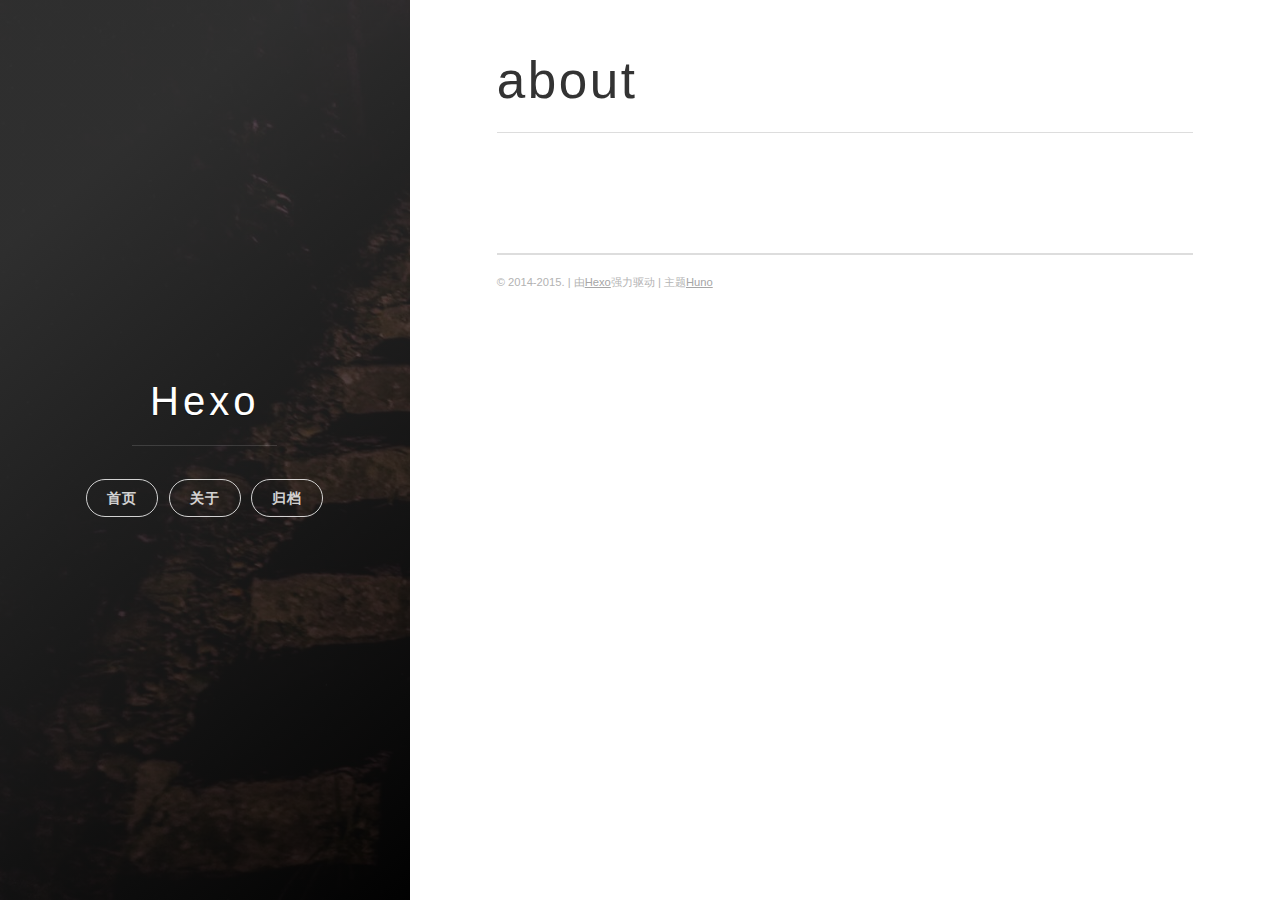
==== about/index.html @ b38a3a19 "Site updated: 2020-03-31 00:18:46" ====
<!DOCTYPE html>
<html>
<head>
    <meta charset="utf-8">
    <meta http-equiv="X-UA-Compatible" content="chrome=1">

    

    <title>
      about 
    </title>

    <meta name="viewport" content="width=device-width, initial-scale=1, maximum-scale=1, user-scalable=no">
    
      <meta name="author" content="John Doe">
    
    

    <meta property="og:type" content="website">
<meta property="og:title" content="about">
<meta property="og:url" content="http://yoursite.com/about/index.html">
<meta property="og:site_name" content="Hexo">
<meta property="og:locale" content="en_US">
<meta property="article:published_time" content="2020-03-30T16:18:00.000Z">
<meta property="article:modified_time" content="2020-03-30T16:18:00.676Z">
<meta property="article:author" content="John Doe">
<meta name="twitter:card" content="summary">
    
    
    
      <link rel="icon" type="image/x-icon" href="/favicon.png">
    
    
<link rel="stylesheet" href="/css/uno.css">

    
<link rel="stylesheet" href="/css/highlight.css">

    
<link rel="stylesheet" href="/css/archive.css">

    
<link rel="stylesheet" href="/css/china-social-icon.css">


<meta name="generator" content="Hexo 4.2.0"></head>
<body>

    <span class="mobile btn-mobile-menu">
        <i class="icon icon-list btn-mobile-menu__icon"></i>
        <i class="icon icon-x-circle btn-mobile-close__icon hidden"></i>
    </span>

    

<header class="panel-cover panel-cover--collapsed">


  <div class="panel-main">

  
    <div class="panel-main__inner panel-inverted">
    <div class="panel-main__content">

        

        <h1 class="panel-cover__title panel-title"><a href="/" title="link to homepage">Hexo</a></h1>
        <hr class="panel-cover__divider" />

        

        <div class="navigation-wrapper">

          <nav class="cover-navigation cover-navigation--primary">
            <ul class="navigation">

              
                
                <li class="navigation__item"><a href="/#blog" title="" class="blog-button">首页</a></li>
              
                
                <li class="navigation__item"><a href="/about" title="" class="">关于</a></li>
              
                
                <li class="navigation__item"><a href="/archive" title="" class="">归档</a></li>
              

            </ul>
          </nav>

          <!-- ----------------------------
To add a new social icon simply duplicate one of the list items from below
and change the class in the <i> tag to match the desired social network
and then add your link to the <a>. Here is a full list of social network
classes that you can use:

    icon-social-500px
    icon-social-behance
    icon-social-delicious
    icon-social-designer-news
    icon-social-deviant-art
    icon-social-digg
    icon-social-dribbble
    icon-social-facebook
    icon-social-flickr
    icon-social-forrst
    icon-social-foursquare
    icon-social-github
    icon-social-google-plus
    icon-social-hi5
    icon-social-instagram
    icon-social-lastfm
    icon-social-linkedin
    icon-social-medium
    icon-social-myspace
    icon-social-path
    icon-social-pinterest
    icon-social-rdio
    icon-social-reddit
    icon-social-skype
    icon-social-spotify
    icon-social-stack-overflow
    icon-social-steam
    icon-social-stumbleupon
    icon-social-treehouse
    icon-social-tumblr
    icon-social-twitter
    icon-social-vimeo
    icon-social-xbox
    icon-social-yelp
    icon-social-youtube
    icon-social-zerply
    icon-mail

-------------------------------->

<!-- add social info here -->



        </div>

      </div>

    </div>

    <div class="panel-cover--overlay"></div>
  </div>
</header>

    <div class="content-wrapper">
        <div class="content-wrapper__inner entry">
            

<article class="post-container post-container--single">

  <header class="post-header">
    
    <h1 class="post-title">about</h1>

    

  </header>

  <section id="post-content" class="article-content post">
    
  </section>

  <section class="post-comments">

    <!-- 将评论系统（例如Disqus、多说、友言、畅言等）提供的代码片段粘贴在这里 -->
    
</section>


</article>


            <footer class="footer">

    <span class="footer__copyright">&copy; 2014-2015. | 由<a href="https://hexo.io/" target="_blank" rel="noopener">Hexo</a>强力驱动 | 主题<a href="https://github.com/someus/huno" target="_blank" rel="noopener">Huno</a></span>
    
</footer>
        </div>
    </div>

    <!-- js files -->
    <script src="/js/jquery.min.js"></script>
    <script src="/js/main.js"></script>
    <script src="/js/scale.fix.js"></script>
    

    

    <script type="text/javascript" src="//cdn.mathjax.org/mathjax/latest/MathJax.js?config=TeX-AMS-MML_HTMLorMML"></script>
    <script type="text/javascript"> 
        $(document).ready(function(){
            MathJax.Hub.Config({ 
                tex2jax: {inlineMath: [['[latex]','[/latex]'], ['\\(','\\)']]} 
            });
        });
    </script>


    
    
    
    <!--kill ie6 -->
<!--[if IE 6]>
  <script src="//letskillie6.googlecode.com/svn/trunk/2/zh_CN.js"></script>
<![endif]-->

</body>
</html>
---- css/uno.css ----
/*@import 'http://fonts.googleapis.com/css?family=Raleway:400,700|Roboto+Slab:300,400)';*/

/* http://meyerweb.com/eric/tools/css/reset/
   v2.0 | 20110126
   License: none (public domain)
*/
@import url(../css/animate.css);
html, body, div, span, applet, object, iframe, h1, h2, h3, h4, h5, h6, p, blockquote, pre, a, abbr, acronym, address, big, cite, code, del, dfn, em, img, ins, kbd, q, s, samp, small, strike, strong, sub, sup, tt, var, b, u, i, center, dl, dt, dd, ol, ul, li, fieldset, form, label, legend, table, caption, tbody, tfoot, thead, tr, th, td, article, aside, canvas, details, embed, figure, figcaption, footer, header, hgroup, menu, nav, output, ruby, section, summary, time, mark, audio, video {
  margin: 0;
  padding: 0;
  border: 0;
  font-size: 100%;
  font: inherit;
  vertical-align: baseline; }

/* HTML5 display-role reset for older browsers */
article, aside, details, figcaption, figure, footer, header, hgroup, menu, nav, section {
  display: block; }

body {
  line-height: 1; }

ol, ul {
  list-style: none; }

blockquote, q {
  quotes: none; }

blockquote:before, blockquote:after {
  content: '';
  content: none; }

q:before, q:after {
  content: '';
  content: none; }



body {
  width: 100%;
  *zoom: 1; }
  body:before, body:after {
    content: "";
    display: table; }
  body:after {
    clear: both; }

/*
 * Foundation Icons v 3.0
 * Made by ZURB 2013 http://zurb.com/playground/foundation-icon-fonts-3
 * MIT License
 */
@font-face {
  font-family: "foundation-icons";
  src: url("../fonts/foundation-icons/foundation-icons.eot");
  src: url("../fonts/foundation-icons/foundation-icons.eot?#iefix") format("embedded-opentype"), url("../fonts/foundation-icons/foundation-icons.woff") format("woff"), url("../fonts/foundation-icons/foundation-icons.ttf") format("truetype"), url("../fonts/foundation-icons/foundation-icons.svg#fontcustom") format("svg");
  font-weight: normal;
  font-style: normal; }
.icon:before {
  font-family: "foundation-icons";
  font-style: normal;
  font-weight: normal;
  font-variant: normal;
  text-transform: none;
  line-height: 1;
  -webkit-font-smoothing: antialiased;
  display: inline-block;
  text-decoration: inherit; }

.icon-address-book:before {
  content: "\f100"; }

.icon-alert:before {
  content: "\f101"; }

.icon-align-center:before {
  content: "\f102"; }

.icon-align-justify:before {
  content: "\f103"; }

.icon-align-left:before {
  content: "\f104"; }

.icon-align-right:before {
  content: "\f105"; }

.icon-anchor:before {
  content: "\f106"; }

.icon-annotate:before {
  content: "\f107"; }

.icon-archive:before {
  content: "\f108"; }

.icon-arrow-down:before {
  content: "\f109"; }

.icon-arrow-left:before {
  content: "\f10a"; }

.icon-arrow-right:before {
  content: "\f10b"; }

.icon-arrow-up:before {
  content: "\f10c"; }

.icon-arrows-compress:before {
  content: "\f10d"; }

.icon-arrows-expand:before {
  content: "\f10e"; }

.icon-arrows-in:before {
  content: "\f10f"; }

.icon-arrows-out:before {
  content: "\f110"; }

.icon-asl:before {
  content: "\f111"; }

.icon-asterisk:before {
  content: "\f112"; }

.icon-at-sign:before {
  content: "\f113"; }

.icon-background-color:before {
  content: "\f114"; }

.icon-battery-empty:before {
  content: "\f115"; }

.icon-battery-full:before {
  content: "\f116"; }

.icon-battery-half:before {
  content: "\f117"; }

.icon-bitcoin-circle:before {
  content: "\f118"; }

.icon-bitcoin:before {
  content: "\f119"; }

.icon-blind:before {
  content: "\f11a"; }

.icon-bluetooth:before {
  content: "\f11b"; }

.icon-bold:before {
  content: "\f11c"; }

.icon-book-bookmark:before {
  content: "\f11d"; }

.icon-book:before {
  content: "\f11e"; }

.icon-bookmark:before {
  content: "\f11f"; }

.icon-braille:before {
  content: "\f120"; }

.icon-burst-new:before {
  content: "\f121"; }

.icon-burst-sale:before {
  content: "\f122"; }

.icon-burst:before {
  content: "\f123"; }

.icon-calendar:before {
  content: "\f124"; }

.icon-camera:before {
  content: "\f125"; }

.icon-check:before {
  content: "\f126"; }

.icon-checkbox:before {
  content: "\f127"; }

.icon-clipboard-notes:before {
  content: "\f128"; }

.icon-clipboard-pencil:before {
  content: "\f129"; }

.icon-clipboard:before {
  content: "\f12a"; }

.icon-clock:before {
  content: "\f12b"; }

.icon-closed-caption:before {
  content: "\f12c"; }

.icon-cloud:before {
  content: "\f12d"; }

.icon-comment-minus:before {
  content: "\f12e"; }

.icon-comment-quotes:before {
  content: "\f12f"; }

.icon-comment-video:before {
  content: "\f130"; }

.icon-comment:before {
  content: "\f131"; }

.icon-comments:before {
  content: "\f132"; }

.icon-compass:before {
  content: "\f133"; }

.icon-contrast:before {
  content: "\f134"; }

.icon-credit-card:before {
  content: "\f135"; }

.icon-crop:before {
  content: "\f136"; }

.icon-crown:before {
  content: "\f137"; }

.icon-css3:before {
  content: "\f138"; }

.icon-database:before {
  content: "\f139"; }

.icon-die-five:before {
  content: "\f13a"; }

.icon-die-four:before {
  content: "\f13b"; }

.icon-die-one:before {
  content: "\f13c"; }

.icon-die-six:before {
  content: "\f13d"; }

.icon-die-three:before {
  content: "\f13e"; }

.icon-die-two:before {
  content: "\f13f"; }

.icon-dislike:before {
  content: "\f140"; }

.icon-dollar-bill:before {
  content: "\f141"; }

.icon-dollar:before {
  content: "\f142"; }

.icon-download:before {
  content: "\f143"; }

.icon-eject:before {
  content: "\f144"; }

.icon-elevator:before {
  content: "\f145"; }

.icon-euro:before {
  content: "\f146"; }

.icon-eye:before {
  content: "\f147"; }

.icon-fast-forward:before {
  content: "\f148"; }

.icon-female-symbol:before {
  content: "\f149"; }

.icon-female:before {
  content: "\f14a"; }

.icon-filter:before {
  content: "\f14b"; }

.icon-first-aid:before {
  content: "\f14c"; }

.icon-flag:before {
  content: "\f14d"; }

.icon-folder-add:before {
  content: "\f14e"; }

.icon-folder-lock:before {
  content: "\f14f"; }

.icon-folder:before {
  content: "\f150"; }

.icon-foot:before {
  content: "\f151"; }

.icon-foundation:before {
  content: "\f152"; }

.icon-graph-bar:before {
  content: "\f153"; }

.icon-graph-horizontal:before {
  content: "\f154"; }

.icon-graph-pie:before {
  content: "\f155"; }

.icon-graph-trend:before {
  content: "\f156"; }

.icon-guide-dog:before {
  content: "\f157"; }

.icon-hearing-aid:before {
  content: "\f158"; }

.icon-heart:before {
  content: "\f159"; }

.icon-home:before {
  content: "\f15a"; }

.icon-html5:before {
  content: "\f15b"; }

.icon-indent-less:before {
  content: "\f15c"; }

.icon-indent-more:before {
  content: "\f15d"; }

.icon-info:before {
  content: "\f15e"; }

.icon-italic:before {
  content: "\f15f"; }

.icon-key:before {
  content: "\f160"; }

.icon-laptop:before {
  content: "\f161"; }

.icon-layout:before {
  content: "\f162"; }

.icon-lightbulb:before {
  content: "\f163"; }

.icon-like:before {
  content: "\f164"; }

.icon-link:before {
  content: "\f165"; }

.icon-list-bullet:before {
  content: "\f166"; }

.icon-list-number:before {
  content: "\f167"; }

.icon-list-thumbnails:before {
  content: "\f168"; }

.icon-list:before {
  content: "\f169"; }

.icon-lock:before {
  content: "\f16a"; }

.icon-loop:before {
  content: "\f16b"; }

.icon-magnifying-glass:before {
  content: "\f16c"; }

.icon-mail:before {
  content: "\f16d"; }

.icon-male-female:before {
  content: "\f16e"; }

.icon-male-symbol:before {
  content: "\f16f"; }

.icon-male:before {
  content: "\f170"; }

.icon-map:before {
  content: "\f171"; }

.icon-marker:before {
  content: "\f172"; }

.icon-megaphone:before {
  content: "\f173"; }

.icon-microphone:before {
  content: "\f174"; }

.icon-minus-circle:before {
  content: "\f175"; }

.icon-minus:before {
  content: "\f176"; }

.icon-mobile-signal:before {
  content: "\f177"; }

.icon-mobile:before {
  content: "\f178"; }

.icon-monitor:before {
  content: "\f179"; }

.icon-mountains:before {
  content: "\f17a"; }

.icon-music:before {
  content: "\f17b"; }

.icon-next:before {
  content: "\f17c"; }

.icon-no-dogs:before {
  content: "\f17d"; }

.icon-no-smoking:before {
  content: "\f17e"; }

.icon-page-add:before {
  content: "\f17f"; }

.icon-page-copy:before {
  content: "\f180"; }

.icon-page-csv:before {
  content: "\f181"; }

.icon-page-delete:before {
  content: "\f182"; }

.icon-page-doc:before {
  content: "\f183"; }

.icon-page-edit:before {
  content: "\f184"; }

.icon-page-export-csv:before {
  content: "\f185"; }

.icon-page-export-doc:before {
  content: "\f186"; }

.icon-page-export-pdf:before {
  content: "\f187"; }

.icon-page-export:before {
  content: "\f188"; }

.icon-page-filled:before {
  content: "\f189"; }

.icon-page-multiple:before {
  content: "\f18a"; }

.icon-page-pdf:before {
  content: "\f18b"; }

.icon-page-remove:before {
  content: "\f18c"; }

.icon-page-search:before {
  content: "\f18d"; }

.icon-page:before {
  content: "\f18e"; }

.icon-paint-bucket:before {
  content: "\f18f"; }

.icon-paperclip:before {
  content: "\f190"; }

.icon-pause:before {
  content: "\f191"; }

.icon-paw:before {
  content: "\f192"; }

.icon-paypal:before {
  content: "\f193"; }

.icon-pencil:before {
  content: "\f194"; }

.icon-photo:before {
  content: "\f195"; }

.icon-play-circle:before {
  content: "\f196"; }

.icon-play-video:before {
  content: "\f197"; }

.icon-play:before {
  content: "\f198"; }

.icon-plus:before {
  content: "\f199"; }

.icon-pound:before {
  content: "\f19a"; }

.icon-power:before {
  content: "\f19b"; }

.icon-previous:before {
  content: "\f19c"; }

.icon-price-tag:before {
  content: "\f19d"; }

.icon-pricetag-multiple:before {
  content: "\f19e"; }

.icon-print:before {
  content: "\f19f"; }

.icon-prohibited:before {
  content: "\f1a0"; }

.icon-projection-screen:before {
  content: "\f1a1"; }

.icon-puzzle:before {
  content: "\f1a2"; }

.icon-quote:before {
  content: "\f1a3"; }

.icon-record:before {
  content: "\f1a4"; }

.icon-refresh:before {
  content: "\f1a5"; }

.icon-results-demographics:before {
  content: "\f1a6"; }

.icon-results:before {
  content: "\f1a7"; }

.icon-rewind-ten:before {
  content: "\f1a8"; }

.icon-rewind:before {
  content: "\f1a9"; }

.icon-rss:before {
  content: "\f1aa"; }

.icon-safety-cone:before {
  content: "\f1ab"; }

.icon-save:before {
  content: "\f1ac"; }

.icon-share:before {
  content: "\f1ad"; }

.icon-sheriff-badge:before {
  content: "\f1ae"; }

.icon-shield:before {
  content: "\f1af"; }

.icon-shopping-bag:before {
  content: "\f1b0"; }

.icon-shopping-cart:before {
  content: "\f1b1"; }

.icon-shuffle:before {
  content: "\f1b2"; }

.icon-skull:before {
  content: "\f1b3"; }

.icon-social-500px:before {
  content: "\f1b4"; }

.icon-social-adobe:before {
  content: "\f1b5"; }

.icon-social-amazon:before {
  content: "\f1b6"; }

.icon-social-android:before {
  content: "\f1b7"; }

.icon-social-apple:before {
  content: "\f1b8"; }

.icon-social-behance:before {
  content: "\f1b9"; }

.icon-social-bing:before {
  content: "\f1ba"; }

.icon-social-blogger:before {
  content: "\f1bb"; }

.icon-social-delicious:before {
  content: "\f1bc"; }

.icon-social-designer-news:before {
  content: "\f1bd"; }

.icon-social-deviant-art:before {
  content: "\f1be"; }

.icon-social-digg:before {
  content: "\f1bf"; }

.icon-social-dribbble:before {
  content: "\f1c0"; }

.icon-social-drive:before {
  content: "\f1c1"; }

.icon-social-dropbox:before {
  content: "\f1c2"; }

.icon-social-evernote:before {
  content: "\f1c3"; }

.icon-social-facebook:before {
  content: "\f1c4"; }

.icon-social-flickr:before {
  content: "\f1c5"; }

.icon-social-forrst:before {
  content: "\f1c6"; }

.icon-social-foursquare:before {
  content: "\f1c7"; }

.icon-social-game-center:before {
  content: "\f1c8"; }

.icon-social-github:before {
  content: "\f1c9"; }

.icon-social-google-plus:before {
  content: "\f1ca"; }

.icon-social-hacker-news:before {
  content: "\f1cb"; }

.icon-social-hi5:before {
  content: "\f1cc"; }

.icon-social-instagram:before {
  content: "\f1cd"; }

.icon-social-joomla:before {
  content: "\f1ce"; }

.icon-social-lastfm:before {
  content: "\f1cf"; }

.icon-social-linkedin:before {
  content: "\f1d0"; }

.icon-social-medium:before {
  content: "\f1d1"; }

.icon-social-myspace:before {
  content: "\f1d2"; }

.icon-social-orkut:before {
  content: "\f1d3"; }

.icon-social-path:before {
  content: "\f1d4"; }

.icon-social-picasa:before {
  content: "\f1d5"; }

.icon-social-pinterest:before {
  content: "\f1d6"; }

.icon-social-rdio:before {
  content: "\f1d7"; }

.icon-social-reddit:before {
  content: "\f1d8"; }

.icon-social-skillshare:before {
  content: "\f1d9"; }

.icon-social-skype:before {
  content: "\f1da"; }

.icon-social-smashing-mag:before {
  content: "\f1db"; }

.icon-social-snapchat:before {
  content: "\f1dc"; }

.icon-social-spotify:before {
  content: "\f1dd"; }

.icon-social-squidoo:before {
  content: "\f1de"; }

.icon-social-stack-overflow:before {
  content: "\f1df"; }

.icon-social-steam:before {
  content: "\f1e0"; }

.icon-social-stumbleupon:before {
  content: "\f1e1"; }

.icon-social-treehouse:before {
  content: "\f1e2"; }

.icon-social-tumblr:before {
  content: "\f1e3"; }

.icon-social-twitter:before {
  content: "\f1e4"; }

.icon-social-vimeo:before {
  content: "\f1e5"; }

.icon-social-windows:before {
  content: "\f1e6"; }

.icon-social-xbox:before {
  content: "\f1e7"; }

.icon-social-yahoo:before {
  content: "\f1e8"; }

.icon-social-yelp:before {
  content: "\f1e9"; }

.icon-social-youtube:before {
  content: "\f1ea"; }

.icon-social-zerply:before {
  content: "\f1eb"; }

.icon-social-zurb:before {
  content: "\f1ec"; }

.icon-sound:before {
  content: "\f1ed"; }

.icon-star:before {
  content: "\f1ee"; }

.icon-stop:before {
  content: "\f1ef"; }

.icon-strikethrough:before {
  content: "\f1f0"; }

.icon-subscript:before {
  content: "\f1f1"; }

.icon-superscript:before {
  content: "\f1f2"; }

.icon-tablet-landscape:before {
  content: "\f1f3"; }

.icon-tablet-portrait:before {
  content: "\f1f4"; }

.icon-target-two:before {
  content: "\f1f5"; }

.icon-target:before {
  content: "\f1f6"; }

.icon-telephone-accessible:before {
  content: "\f1f7"; }

.icon-telephone:before {
  content: "\f1f8"; }

.icon-text-color:before {
  content: "\f1f9"; }

.icon-thumbnails:before {
  content: "\f1fa"; }

.icon-ticket:before {
  content: "\f1fb"; }

.icon-torso-business:before {
  content: "\f1fc"; }

.icon-torso-female:before {
  content: "\f1fd"; }

.icon-torso:before {
  content: "\f1fe"; }

.icon-torsos-all-female:before {
  content: "\f1ff"; }

.icon-torsos-all:before {
  content: "\f200"; }

.icon-torsos-female-male:before {
  content: "\f201"; }

.icon-torsos-male-female:before {
  content: "\f202"; }

.icon-torsos:before {
  content: "\f203"; }

.icon-trash:before {
  content: "\f204"; }

.icon-trees:before {
  content: "\f205"; }

.icon-trophy:before {
  content: "\f206"; }

.icon-underline:before {
  content: "\f207"; }

.icon-universal-access:before {
  content: "\f208"; }

.icon-unlink:before {
  content: "\f209"; }

.icon-unlock:before {
  content: "\f20a"; }

.icon-upload-cloud:before {
  content: "\f20b"; }

.icon-upload:before {
  content: "\f20c"; }

.icon-usb:before {
  content: "\f20d"; }

.icon-video:before {
  content: "\f20e"; }

.icon-volume-none:before {
  content: "\f20f"; }

.icon-volume-strike:before {
  content: "\f210"; }

.icon-volume:before {
  content: "\f211"; }

.icon-web:before {
  content: "\f212"; }

.icon-wheelchair:before {
  content: "\f213"; }

.icon-widget:before {
  content: "\f214"; }

.icon-wrench:before {
  content: "\f215"; }

.icon-x-circle:before {
  content: "\f216"; }

.icon-x:before {
  content: "\f217"; }

.icon-yen:before {
  content: "\f218"; }

.icon-zoom-in:before {
  content: "\f219"; }

.icon-zoom-out:before {
  content: "\f21a"; }

html, body {
  height: 100%; }

html {
  height: 100%;
  max-height: 100%; }

body {
  /*font-family: "Raleway", sans-serif;*/
  font-family:  "Raleway",Verdana,sans-serif,宋体, serif, "Droid Serif", Helvetica Neue, Helvetica, Arial;
  font-size: 1em;
  color: #666666; }

::selection {
  background: #fae3df; }

::-moz-selection {
  background: #fae3df; }

a {
  text-decoration: none;
  color: #006699; }
  a:hover {
    color: green;
    -o-transition: .5s;
    -ms-transition: .5s;
    -moz-transition: .5s;
    -webkit-transition: .5s; }

h1,
h2,
h3,
h4,
h5,
h5 {
  margin-top: .8em;
  margin-bottom: .4em;
  /*font-family: "Roboto Slab", serif;*/
  font-family: "Raleway",Verdana,sans-serif,宋体, serif, "Droid Serif", Helvetica Neue, Helvetica, Arial;
  font-weight: lighter;
  color: #333333;
  -webkit-font-smoothing: antialiased; }

h1 {
  margin-top: 0;
  font-size: 3.2em;
  line-height: 1.2em;
  letter-spacing: .05em; }

h2 {
  font-size: 2.2em; }

h3 {
  font-size: 1.8em; }

h4 {
  font-size: 1.4em; }

h4 {
  font-size: 1.2em; }

h5 {
  font-size: 1em; }

p {
  margin-bottom: 1.3em;
  line-height: 1.7em; }

strong {
  font-weight: bold; }

em {
  font-style: italic; }

blockquote {
  margin: 1em 0;
  padding: 1em 0;
  background: #f8f8f8;
  border: 1px solid #eeeeee;
  border-radius: 3px;
  /*font-family: "Roboto Slab", serif;*/
  font-family:  "Raleway",Verdana,sans-serif,宋体, serif, "Droid Serif", Helvetica Neue, Helvetica, Arial;
  font-weight: lighter;
  font-style: italic;
  font-size: 1.0em;
  /*text-align: center;*/ }
  blockquote p:last-child {
    margin-bottom: 0; }

ol, ul {
  margin: 0 0 1.3em 2.5em; }
  ol li, ul li {
    margin: 0 0 .2em 0;
    line-height: 1.6em; }
  ol ol, ol ul, ul ol, ul ul {
    margin: .1em 0 .2em 2em; }

ol {
  list-style-type: decimal; }

ul {
  list-style-type: disc; }

code {
  padding: 2px 4px;
  background-color: #f8f8f8;
  color: #d14;
  border: none;
  word-wrap: break-word;
  border-radius: 3px;
  font-family: Consolas, Menlo, Monaco, Lucida Console, Liberation Mono, DejaVu Sans Mono, Bitstream Vera Sans Mono, Courier New, monospace, serif;
  font-size: .85em; }


.date,
.time,
.author,
.tags {
  font-size: .8em;
  color: #c7c7c7; }
  .date a,
  .time a,
  .author a,
  .tags a {
    color: #666666; }
    .date a:hover,
    .time a:hover,
    .author a:hover,
    .tags a:hover {
      color: #006699; }

.excerpt {
  margin: 0;
  font-size: .9em;
  color: #999999; }

.intro {
  font-family: "Roboto Slab", serif;
  font-size: 1.2em;
  font-weight: lighter;
  color: #999999; }

.block-heading {
  display: inline;
  float: left;
  width: 940px;
  margin: 0 10px;
  position: relative;
  bottom: -15px;
  font-size: .8em;
  font-weight: bold;
  text-align: center;
  text-transform: uppercase;
  letter-spacing: 1px; }

.label {
  position: relative;
  display: inline-block;
  padding: 8px 18px 9px 18px;
  background: #006699;
  border-radius: 3px;
  text-align: center;
  color: #FFF; }

.container {
  position: relative;
  z-index: 500;
  width: 940px;
  margin: 0 auto; }

.content-wrapper {
  z-index: 800;
  width: 68%;
  max-width: 960px;
  margin-left: 32%; }

.content-wrapper__inner {
  margin: 0 10%;
  padding: 50px 0; }

.footer {
  display: block;
  padding: 2em 0 0 0;
  border-top: 2px solid #dddddd;
  font-size: .7em;
  color: #b3b3b3; }

.footer__copyright {
  display: block;
  margin-bottom: .7em; }
  .footer__copyright a {
    color: #a6a6a6;
    text-decoration: underline; }
    .footer__copyright a:hover {
      color: #006699; }

.avatar,
.logo {
  border-radius: 50%;
  border: 3px solid #FFF;
  box-shadow: 0 0 1px 1px rgba(0, 0, 0, 0.3); }

hr {
  border: none; }

.section-title__divider {
  width: 30%;
  margin: 2.2em 0 2.1em 0;
  border-top: 1px solid #dddddd; }

.hidden {
  display: none !important; }

.post-comments {
  border-top: 1px solid #dddddd;
  padding: 60px 0; }

.post-meta {
  margin: 0 0 1.4em 0;
  color: #c7c7c7; }

.post-meta__date {
  margin-right: .5em; }

.post-meta__tags {
  margin-left: .4em; }

.post-meta__author {
  margin-left: 1.5em; }

.post-meta__avatar {
  display: inline-block;
  width: 22px;
  height: 22px;
  margin: 0 .3em -.4em 0;
  border: none;
  box-shadow: none; }

.post img {
  max-width: 100%;
  margin: 0 auto;
  border-radius: 3px;
  text-align: center; }

.post hr {
  display: block;
  width: 30%;
  margin: 2em 0;
  border-top: 1px solid #dddddd; }

.panel {
  display: table;
  width: 100%;
  height: 100%; }

.panel__vertical {
  display: table-cell;
  vertical-align: middle; }

.panel-title {
  margin: 0 0 5px 0;
  font-size: 2.5em;
  letter-spacing: 4px;
  color: #FFF; }

.panel-subtitle {
  font-family: "Roboto Slab", serif;
  font-size: 1.2em;
  font-weight: lighter;
  letter-spacing: 3px;
  color: #cccccc;
  -webkit-font-smoothing: antialiased; }

.panel-cover {
  display: block;
  position: fixed;
  z-index: 900;
  width: 100%;
  max-width: none;
  height: 100%;
  background: url(../images/background.jpg) top left no-repeat #666666;
  background-size: cover; }

.panel-cover--collapsed {
  width: 32%;
  max-width: 430px; }

.panel-cover--overlay {
  display: block;
  position: absolute;
  z-index: 0;
  top: 0;
  right: 0;
  bottom: 0;
  left: 0;
  background-color: rgba(68, 68, 68, 0.2);
  background-image: -webkit-gradient(linear, left top, left bottom, color-stop(20%, rgba(68, 68, 68, 0.6)), color-stop(100%, rgba(0, 0, 0, 0.9)));
  background-image: -webkit-linear-gradient(-410deg, rgba(68, 68, 68, 0.6) 20%, rgba(0, 0, 0, 0.9));
  background-image: linear-gradient(140deg,rgba(68, 68, 68, 0.6) 20%, rgba(0, 0, 0, 0.9)); }

.panel-cover__logo {
  margin-bottom: .2em; }

.panel-cover__description {
  margin: 0 30px; }

.panel-cover__divider {
  width: 50%;
  margin: 20px auto;
  border-top: 1px solid rgba(255, 255, 255, 0.14); }

.panel-cover__divider--secondary {
  width: 15%; }

.panel-main {
  display: table;
  width: 100%;
  height: 100%; }


.panel-main__inner {
  display: table-cell;
  vertical-align: middle;
  position: relative;
  z-index: 800;
  padding: 0 60px; }

.panel-main__content {
  max-width: 620px;
  margin: 0 auto; }

.panel-main__content--fixed {
  width: 480px;
  transition: width 1s;
  -webkit-transition: width 1s;
  /* Safari */ }

.panel-inverted {
  font-weight: 100;
  text-align: center;
  color: #FFF;
  text-shadow: 0 1px 1px rgba(0, 0, 0, 0.4); }
  .panel-inverted a {
    color: #FFF; }

.cover-navigation {
  margin-top: 10px; }

.cover-navigation--social {
  margin-left: 30px; }

.cover-green {
  background-color: rgba(21, 111, 120, 0.6);
  background-image: -webkit-gradient(linear, left top, left bottom, color-stop(20%, rgba(21, 111, 120, 0.6)), color-stop(100%, rgba(6, 31, 33, 0.8)));
  background-image: -webkit-linear-gradient(-410deg, rgba(21, 111, 120, 0.6) 20%, rgba(6, 31, 33, 0.8));
  background-image: linear-gradient(140deg,rgba(21, 111, 120, 0.6) 20%, rgba(6, 31, 33, 0.8)); }

.cover-purple {
  background-color: rgba(73, 50, 82, 0.6);
  background-image: -webkit-gradient(linear, left top, left bottom, color-stop(20%, rgba(73, 50, 82, 0.6)), color-stop(100%, rgba(17, 11, 19, 0.8)));
  background-image: -webkit-linear-gradient(-410deg, rgba(73, 50, 82, 0.6) 20%, rgba(17, 11, 19, 0.8));
  background-image: linear-gradient(140deg,rgba(73, 50, 82, 0.6) 20%, rgba(17, 11, 19, 0.8)); }

.cover-red {
  background-color: rgba(119, 31, 18, 0.6);
  background-image: -webkit-gradient(linear, left top, left bottom, color-stop(20%, rgba(119, 31, 18, 0.6)), color-stop(100%, rgba(30, 8, 5, 0.8)));
  background-image: -webkit-linear-gradient(-410deg, rgba(119, 31, 18, 0.6) 20%, rgba(30, 8, 5, 0.8));
  background-image: linear-gradient(140deg,rgba(119, 31, 18, 0.6) 20%, rgba(30, 8, 5, 0.8)); }

.cover-slate {
  background-color: rgba(61, 66, 96, 0.6);
  background-image: -webkit-gradient(linear, left top, left bottom, color-stop(20%, rgba(61, 66, 96, 0.6)), color-stop(100%, rgba(21, 23, 34, 0.8)));
  background-image: -webkit-linear-gradient(-410deg, rgba(61, 66, 96, 0.6) 20%, rgba(21, 23, 34, 0.8));
  background-image: linear-gradient(140deg,rgba(61, 66, 96, 0.6) 20%, rgba(21, 23, 34, 0.8)); }

.cover-disabled {
  background: none; }

.btn, .navigation__item a {
  padding: 10px 20px;
  border: 1px solid #006699;
  border-radius: 20px;
  font-size: .9em;
  font-weight: bold;
  letter-spacing: 1px;
  text-shadow: none;
  color: #006699;
  -webkit-font-smoothing: antialiased; }
  .btn:hover, .navigation__item a:hover {
    color: #006699;
    border-color: #006699; }

.btn-secondary {
  border-color: #5ba4e5;
  color: #5ba4e5; }
  .btn-secondary:hover {
    color: #217fd2;
    border-color: #217fd2; }

.btn-tertiary {
  border-color: #999999;
  color: #999999; }
  .btn-tertiary:hover {
    color: #737373;
    border-color: #737373; }

.btn-large {
  padding: 10px 24px;
  font-size: 1.1em; }

.btn-small {
  padding: 8px 12px;
  font-size: .7em; }

.btn-mobile-menu {
  display: none;
  position: fixed;
  z-index: 9999;
  top: 0;
  right: 0;
  left: 0;
  width: 100%;
  height: 42px;
  background: rgba(13, 71, 77, 0.98);
  border-bottom: 1px solid rgba(255, 255, 255, 0.1);
  text-align: center; }

.btn-mobile-menu__icon,
.btn-mobile-close__icon {
  position: relative;
  top: 3px;
  font-size: 36px;
  color: #FFF; }

nav {
  display: inline-block;
  position: relative; }

.navigation {
  display: inline-block;
  float: left;
  position: relative;
  margin: 0;
  list-style-type: none; }

.navigation__item {
  display: inline-block;
  margin: 3px 3px;
  line-height: 1em; }
  .navigation__item a {
    display: block;
    position: relative;
    border-color: #FFF;
    color: #FFF;
    opacity: .8; }
    .navigation__item a:hover {
      color: #FFF;
      border-color: #FFF;
      opacity: 1; }

.navigation--social {
  margin-left: 0em; }
  .navigation--social a {
    padding: 6px 8px 6px 9px; }
    .navigation--social a .label {
      display: none; }
    .navigation--social a .icon {
      display: block;
      font-size: 1.7em; }

.pagination {
  display: block;
  margin: 0 0 4em 0; }

.pagination__page-number {
  margin: 0;
  font-size: .8em;
  color: #999999; }

.pagination__newer {
  margin-right: 1em; }

.pagination__older {
  margin-left: 1em; }

i {
  font-family: 'entypo';
  font-weight: normal;
  font-style: normal;
  font-size: 18px; }

.icon-social {
  font-family: 'entypo-social';
  font-size: 22px;
  display: block;
  position: relative; }

.post-list {
  margin: 0;
  padding: 0;
  list-style-type: none;
  text-align: left; }
  .post-list li {
    margin: 0 0 2.2em 0; }
    .post-list li:last-child hr {
      display: none; }

.post-list__post-title {
  margin-top: 0;
  margin-bottom: .2em;
  font-size: 1.8em;
  -webkit-font-smoothing: antialiased;
  font-weight: bold;
  line-height: 1.3em; }
  .post-list__post-title a {
    color: #333333; }
    .post-list__post-title a:hover {
      color: #006699; }

.post-list__meta {
  display: block;
  margin: .7em 0 0 0;
  font-size: .9em;
  color: #c7c7c7; }

.post-list__meta--date {
  margin-right: .5em;
  color: #c7c7c7; }

.post-list__meta--tags {
  margin-left: .5em; }

.post-list__divider {
  width: 30%;
  margin: 2.2em 0 2.1em 0;
  border-top: 1px solid #dddddd; }

*:focus {
  outline: none; }

input[type="text"],
input[type="password"],
input[type="datetime"],
input[type="datetime-local"],
input[type="date"],
input[type="month"],
input[type="time"],
input[type="week"],
input[type="number"],
input[type="email"],
input[type="url"],
input[type="search"],
input[type="tel"] {
  width: 240px;
  padding: 1em 1em;
  background: #FFF;
  border: 1px solid #dddddd;
  border-radius: 3px;
  font-size: .9em;
  color: #666666; }
  input[type="text"]:focus,
  input[type="password"]:focus,
  input[type="datetime"]:focus,
  input[type="datetime-local"]:focus,
  input[type="date"]:focus,
  input[type="month"]:focus,
  input[type="time"]:focus,
  input[type="week"]:focus,
  input[type="number"]:focus,
  input[type="email"]:focus,
  input[type="url"]:focus,
  input[type="search"]:focus,
  input[type="tel"]:focus {
    border-color: #5ba4e5; }
  input[type="text"]::-webkit-input-placeholder,
  input[type="password"]::-webkit-input-placeholder,
  input[type="datetime"]::-webkit-input-placeholder,
  input[type="datetime-local"]::-webkit-input-placeholder,
  input[type="date"]::-webkit-input-placeholder,
  input[type="month"]::-webkit-input-placeholder,
  input[type="time"]::-webkit-input-placeholder,
  input[type="week"]::-webkit-input-placeholder,
  input[type="number"]::-webkit-input-placeholder,
  input[type="email"]::-webkit-input-placeholder,
  input[type="url"]::-webkit-input-placeholder,
  input[type="search"]::-webkit-input-placeholder,
  input[type="tel"]::-webkit-input-placeholder {
    color: #cccccc; }
  input[type="text"]:-moz-placeholder,
  input[type="password"]:-moz-placeholder,
  input[type="datetime"]:-moz-placeholder,
  input[type="datetime-local"]:-moz-placeholder,
  input[type="date"]:-moz-placeholder,
  input[type="month"]:-moz-placeholder,
  input[type="time"]:-moz-placeholder,
  input[type="week"]:-moz-placeholder,
  input[type="number"]:-moz-placeholder,
  input[type="email"]:-moz-placeholder,
  input[type="url"]:-moz-placeholder,
  input[type="search"]:-moz-placeholder,
  input[type="tel"]:-moz-placeholder {
    color: #cccccc; }
  input[type="text"]::-moz-placeholder,
  input[type="password"]::-moz-placeholder,
  input[type="datetime"]::-moz-placeholder,
  input[type="datetime-local"]::-moz-placeholder,
  input[type="date"]::-moz-placeholder,
  input[type="month"]::-moz-placeholder,
  input[type="time"]::-moz-placeholder,
  input[type="week"]::-moz-placeholder,
  input[type="number"]::-moz-placeholder,
  input[type="email"]::-moz-placeholder,
  input[type="url"]::-moz-placeholder,
  input[type="search"]::-moz-placeholder,
  input[type="tel"]::-moz-placeholder {
    color: #cccccc; }
  input[type="text"]:-ms-input-placeholder,
  input[type="password"]:-ms-input-placeholder,
  input[type="datetime"]:-ms-input-placeholder,
  input[type="datetime-local"]:-ms-input-placeholder,
  input[type="date"]:-ms-input-placeholder,
  input[type="month"]:-ms-input-placeholder,
  input[type="time"]:-ms-input-placeholder,
  input[type="week"]:-ms-input-placeholder,
  input[type="number"]:-ms-input-placeholder,
  input[type="email"]:-ms-input-placeholder,
  input[type="url"]:-ms-input-placeholder,
  input[type="search"]:-ms-input-placeholder,
  input[type="tel"]:-ms-input-placeholder {
    color: #cccccc; }

@media all and (min-width: 1300px) {
  .content-wrapper {
    margin-left: 430px; } }
@media all and (max-width: 1100px) {
  .panel-cover__logo {
    width: 70px; }

  .panel-title {
    font-size: 2em; }

  .panel-subtitle {
    font-size: 1em; }

  .panel-cover__description {
    margin: 0 10px;
    font-size: .9em; }

  .navigation--social {
    margin-top: 5px;
    margin-left: 0; } }
@media all and (max-width: 960px) {
  .btn-mobile-menu {
    display: block; }

  .panel-main {
    display: table;
    position: relative; }

  .panel-cover--collapsed {
    width: 100%;
    max-width: none; }

  .panel-main__inner {
    display: table-cell;
    padding: 60px 10%; }

  .panel-cover__description {
    display: block;
    max-width: 600px;
    margin: 0 auto; }

  .panel-cover__divider--secondary {
    display: none; }

  .panel-cover {
    width: 100%;
    height: 100%;
    background-position: center center; }
    .panel-cover.panel-cover--collapsed {
      display: block;
      position: relative;
      height: auto;
      padding: 0;
      background-position: center center; }
      .panel-cover.panel-cover--collapsed .panel-main__inner {
        display: block;
        padding: 70px 0 30px 0; }
      .panel-cover.panel-cover--collapsed .panel-cover__logo {
        width: 60px;
        border-width: 2px; }
      .panel-cover.panel-cover--collapsed .panel-cover__description {
        display: none; }
      .panel-cover.panel-cover--collapsed .panel-cover__divider {
        display: none;
        margin: 1em auto; }

  .navigation-wrapper {
    display: none;
    position: fixed;
    top: 42px;
    right: 0;
    left: 0;
    width: 100%;
    padding: 20px 0;
    background: rgba(51, 51, 51, 0.8);
    border-bottom: 1px solid rgba(255, 255, 255, 0.15); }
    .navigation-wrapper.visible {
      display: block; }

  .cover-navigation {
    display: block;
    position: relative;
    float: left;
    clear: left;
    width: 100%; }
    .cover-navigation .navigation {
      display: block;
      width: 100%; }
      .cover-navigation .navigation li {
        width: 80%;
        margin-bottom: .4em; }
    .cover-navigation.navigation--social {
      padding-top: 5px; }
      .cover-navigation.navigation--social .navigation li {
        display: inline-block;
        width: 25.8%; }

  .content-wrapper {
    width: 80%;
    max-width: none;
    margin: 0 auto; }

  .content-wrapper__inner {
    margin-right: 0;
    margin-left: 0; }

  .navigation__item {
    width: 100%;
    margin: 0 0 .4em 0; } }
@media all and (max-width: 340px) {
  .panel-main__inner {
    padding: 0 5%; }

  .panel-title {
    margin-bottom: .1em;
    font-size: 1.5em; }

  .panel-subtitle {
    font-size: .9em; }

  .btn, .navigation__item a {
    display: block;
    margin-bottom: .4em; } }

/* add */

table {
  border-collapse: collapse;
  width: 100%;
  margin: 0 0 10px;
  border-spacing: 0; 
  border: 1px solid #aaa;
}

table caption {
  font-weight: bold;
  text-align: center;
}

th {
  font-weight: bold;
}
th, td {
  border: 1px solid #aaa;
  padding: 5px 10px;
  text-align: left;
}

.highlight table {
  border: none;
}
pre {
  font-family: 
}
---- css/highlight.css ----
.article-content pre,
.article-content .highlight,
.article-content .highlight pre {
  background: #eee;
  margin: 0.5em 0;
  padding: 0.5em 2%;
  color: #4d4d4c;
  line-height: 1.2;
  font-size: 0.8em;
  -webkit-border-radius: 0.35em;
  border-radius: 0.35em;
  word-wrap: break-word;
}
@media phone {
  .article-content pre,
  .article-content .highlight,
  .article-content .highlight pre {
    font-size: 0.9em;
  }
}
.article-content .highlight .gutter pre,
.article-content .gist .gist-file .gist-data .line-numbers {
  color: #999;
  font-size: 0.8em;
}
@media phone {
  .article-content .highlight .gutter pre,
  .article-content .gist .gist-file .gist-data .line-numbers {
    font-size: 0.9em;
    line-height: 1.2;
  }
}
.article-content pre {
  font-family: Consolas, Menlo, Monaco, Lucida Console, Liberation Mono, DejaVu Sans Mono, Bitstream Vera Sans Mono, Courier New, monospace, serif;
}
.article-content .highlight {
  overflow: auto;
  font-size: 1em;
}
@media phone {
  .article-content .highlight {
    font-size: 0.9em;
  }
}
.article-content .highlight pre {
  border: none;
  margin: 0;
  padding: 0;
}
.article-content .highlight table {
  margin: 0;
  width: auto;
}
.article-content .highlight td {
  border: none;
  padding: 0;
}
.article-content .highlight figcaption {
  font-size: 0.85em;
  text-align: left;
  color: #8e908c;
  line-height: 1em;
  padding: 0.5em 0;
  margin-bottom: 0.5em;
}
.article-content .highlight figcaption a {
  float: right;
}
.article-content .highlight .gutter pre {
  text-align: right;
  padding-right: 1.5em;
}
.article-content .highlight .line {
  height: 20px;
}
.article-content .gist {
  margin: 0.5em 0;
  background: #eee;
  padding: 1em 2%;
  -webkit-border-radius: 0.35em;
  border-radius: 0.35em;
}
.article-content .gist .gist-file {
  border: none;
  font-family: Consolas, Menlo, Monaco, Lucida Console, Liberation Mono, DejaVu Sans Mono, Bitstream Vera Sans Mono, Courier New, monospace, serif;
  margin: 0;
}
.article-content .gist .gist-file .gist-data {
  background: none;
  border: none;
}
.article-content .gist .gist-file .gist-data .line-numbers {
  background: none;
  border: none;
  padding: 0 1.5em 0 0;
}
.article-content .gist .gist-file .gist-data .line-data {
  padding: 0 !important;
}
.article-content .gist .gist-file .highlight {
  margin: 0;
  padding: 0;
  border: none;
  background: #eee;
}
.article-content .gist .gist-file .gist-meta {
  background: #eee;
  color: #8e908c;
  font: 0.85em font-serif;
  text-shadow: 0 0;
  padding: 0;
  margin-top: 1em;
}
.article-content .gist .gist-file .gist-meta a {
  color: color-blue;
  font-weight: normal;
}
.article-content .gist .gist-file .gist-meta a:hover {
  color: color-theme;
}
pre .comment,
pre .title {
  color: #8e908c;
}
pre .variable,
pre .attribute,
pre .tag,
pre .regexp,
pre .ruby .constant,
pre .xml .tag .title,
pre .xml .pi,
pre .xml .doctype,
pre .html .doctype,
pre .css .id,
pre .css .class,
pre .css .pseudo {
  color: #c82829;
}
pre .number,
pre .preprocessor,
pre .built_in,
pre .literal,
pre .params,
pre .constant {
  color: #f5871f;
}
pre .class,
pre .ruby .class .title,
pre .css .rules .attribute {
  color: #718c00;
}
pre .string,
pre .value,
pre .inheritance,
pre .header,
pre .ruby .symbol,
pre .xml .cdata {
  color: #718c00;
}
pre .css .hexcolor {
  color: #3e999f;
}
pre .function,
pre .python .decorator,
pre .python .title,
pre .ruby .function .title,
pre .ruby .title .keyword,
pre .perl .sub,
pre .javascript .title,
pre .coffeescript .title {
  color: #4271ae;
}
pre .keyword,
pre .javascript .function {
  color: #8959a8;
}
---- css/archive.css ----
.archive-meta h3 {
    line-height: 2.0;
}

.archive-meta sup {
    font-size: 10px;
    -moz-border-radius: 5px; 
    -webkit-border-radius: 5px; 
    border-radius: 5px;
    background: #ddd none repeat scroll 0 0;
    vertical-align: top;
}

.archive-meta span {
    margin-right: 20px;
}

.archive-meta .archive-list-count::before {
    content: " (";
}

.archive-meta .archive-list-count::after {
    content: ")";
}
---- css/china-social-icon.css ----
@charset "UTF-8";

@font-face {
  font-family: "china-social";
  src:url("../fonts/china-social/china-social.eot");
  src:url("../fonts/china-social/china-social.eot?#iefix") format("embedded-opentype"),
    url("../fonts/china-social/china-social.woff") format("woff"),
    url("../fonts/china-social/china-social.ttf") format("truetype"),
    url("../fonts/china-social/china-social.svg#china-social") format("svg");
  font-weight: normal;
  font-style: normal;

}

[data-icon]:before {
  font-family: "china-social" !important;
  content: attr(data-icon);
  font-style: normal !important;
  font-weight: normal !important;
  font-variant: normal !important;
  text-transform: none !important;
  speak: none;
  line-height: 1;
  -webkit-font-smoothing: antialiased;
  -moz-osx-font-smoothing: grayscale;
}

[class^="cs-icon-"]:before,
[class*=" cs-icon-"]:before {
  font-family: "china-social" !important;
  font-style: normal !important;
  font-weight: normal !important;
  font-variant: normal !important;
  text-transform: none !important;
  speak: none;
  line-height: 1;
  -webkit-font-smoothing: antialiased;
  -moz-osx-font-smoothing: grayscale;
}

.cs-icon-taobao:before {
  content: "a";
}
.cs-icon-weibo:before {
  content: "b";
}
.cs-icon-tt:before {
  content: "c";
}
.cs-icon-qq:before {
  content: "d";
}
.cs-icon-wechat:before {
  content: "e";
}
.cs-icon-baidu:before {
  content: "f";
}
.cs-icon-py:before {
  content: "g";
}
.cs-icon-douban:before {
  content: "h";
}
.cs-icon-renren:before {
  content: "i";
}
.cs-icon-qzone:before {
  content: "j";
}
.cs-icon-kaixin:before {
  content: "k";
}
.cs-icon-mi:before {
  content: "l";
}
.cs-icon-cweibo:before {
  content: "m";
}
.cs-icon-ctaobao:before {
  content: "n";
}
.cs-icon-ctt:before {
  content: "o";
}
.cs-icon-cqq:before {
  content: "p";
}
.cs-icon-cdouban:before {
  content: "q";
}
.cs-icon-cpy:before {
  content: "r";
}
.cs-icon-cbaidu:before {
  content: "s";
}
.cs-icon-cweichat:before {
  content: "t";
}
.cs-icon-cmi:before {
  content: "u";
}
.cs-icon-ckaixin:before {
  content: "v";
}
.cs-icon-cqzone:before {
  content: "w";
}
.cs-icon-crenren:before {
  content: "x";
}
.cs-icon-rtaobao:before {
  content: "y";
}
.cs-icon-rweibo:before {
  content: "z";
}
.cs-icon-rtt:before {
  content: "A";
}
.cs-icon-rqq:before {
  content: "B";
}
.cs-icon-rweichat:before {
  content: "C";
}
.cs-icon-rbaidu:before {
  content: "D";
}
.cs-icon-rpy:before {
  content: "E";
}
.cs-icon-rdouban:before {
  content: "F";
}
.cs-icon-rrenren:before {
  content: "G";
}
.cs-icon-rqzone:before {
  content: "H";
}
.cs-icon-rkaixin:before {
  content: "I";
}
.cs-icon-rmi:before {
  content: "J";
}
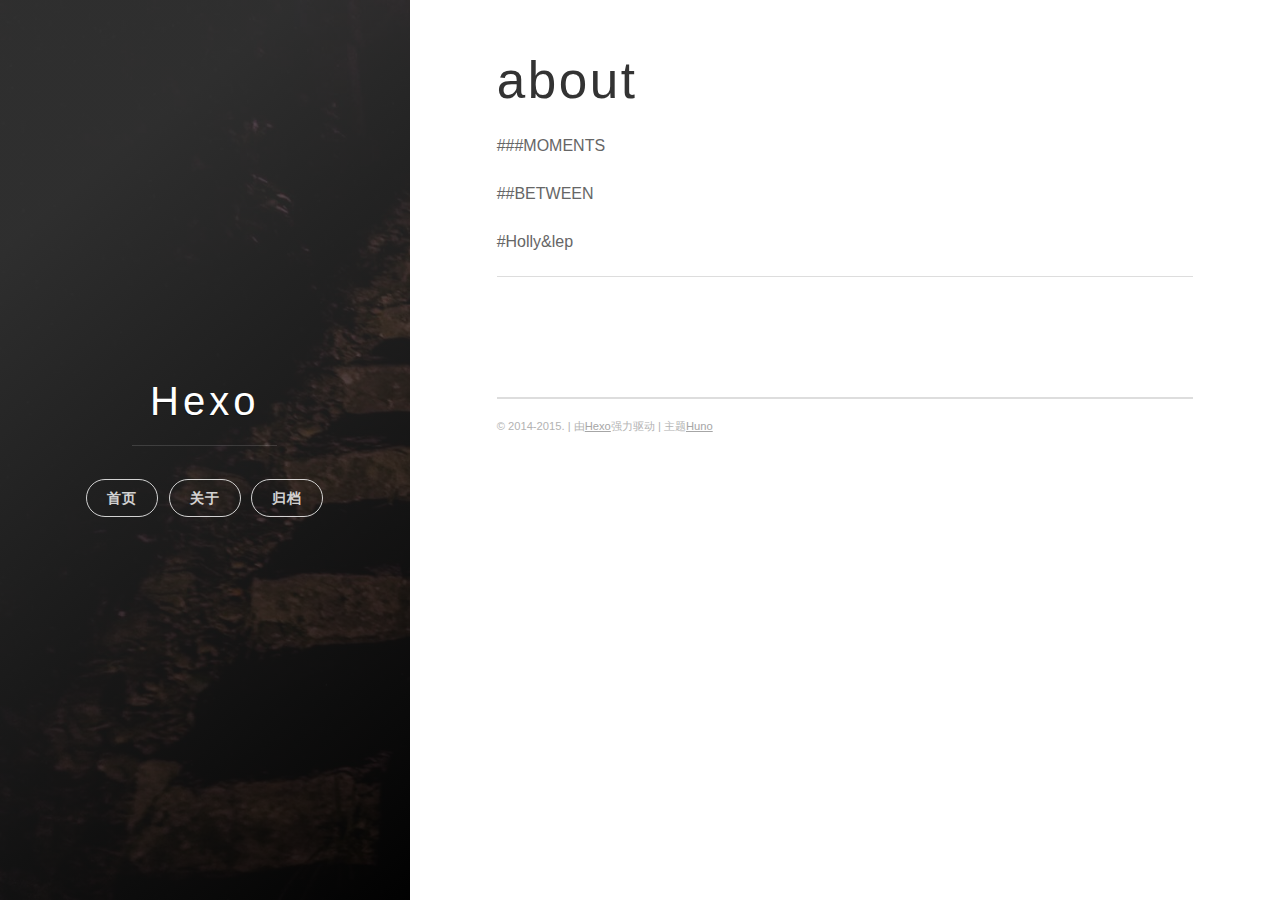
==== commit 8aa25800: "Site updated: 2020-03-31 00:22:22" ====
--- a/about/index.html
+++ b/about/index.html
@@ -16,13 +16,15 @@
     
     
 
-    <meta property="og:type" content="website">
+    <meta name="description" content="###MOMENTS ##BETWEEN #Holly&amp;lep">
+<meta property="og:type" content="website">
 <meta property="og:title" content="about">
 <meta property="og:url" content="http://yoursite.com/about/index.html">
 <meta property="og:site_name" content="Hexo">
+<meta property="og:description" content="###MOMENTS ##BETWEEN #Holly&amp;lep">
 <meta property="og:locale" content="en_US">
 <meta property="article:published_time" content="2020-03-30T16:18:00.000Z">
-<meta property="article:modified_time" content="2020-03-30T16:18:00.676Z">
+<meta property="article:modified_time" content="2020-03-30T16:22:12.238Z">
 <meta property="article:author" content="John Doe">
 <meta name="twitter:card" content="summary">
     
@@ -163,7 +165,10 @@
   </header>
 
   <section id="post-content" class="article-content post">
-    
+    <p>###MOMENTS</p>
+<p>##BETWEEN</p>
+<p>#Holly&amp;lep</p>
+
   </section>
 
   <section class="post-comments">
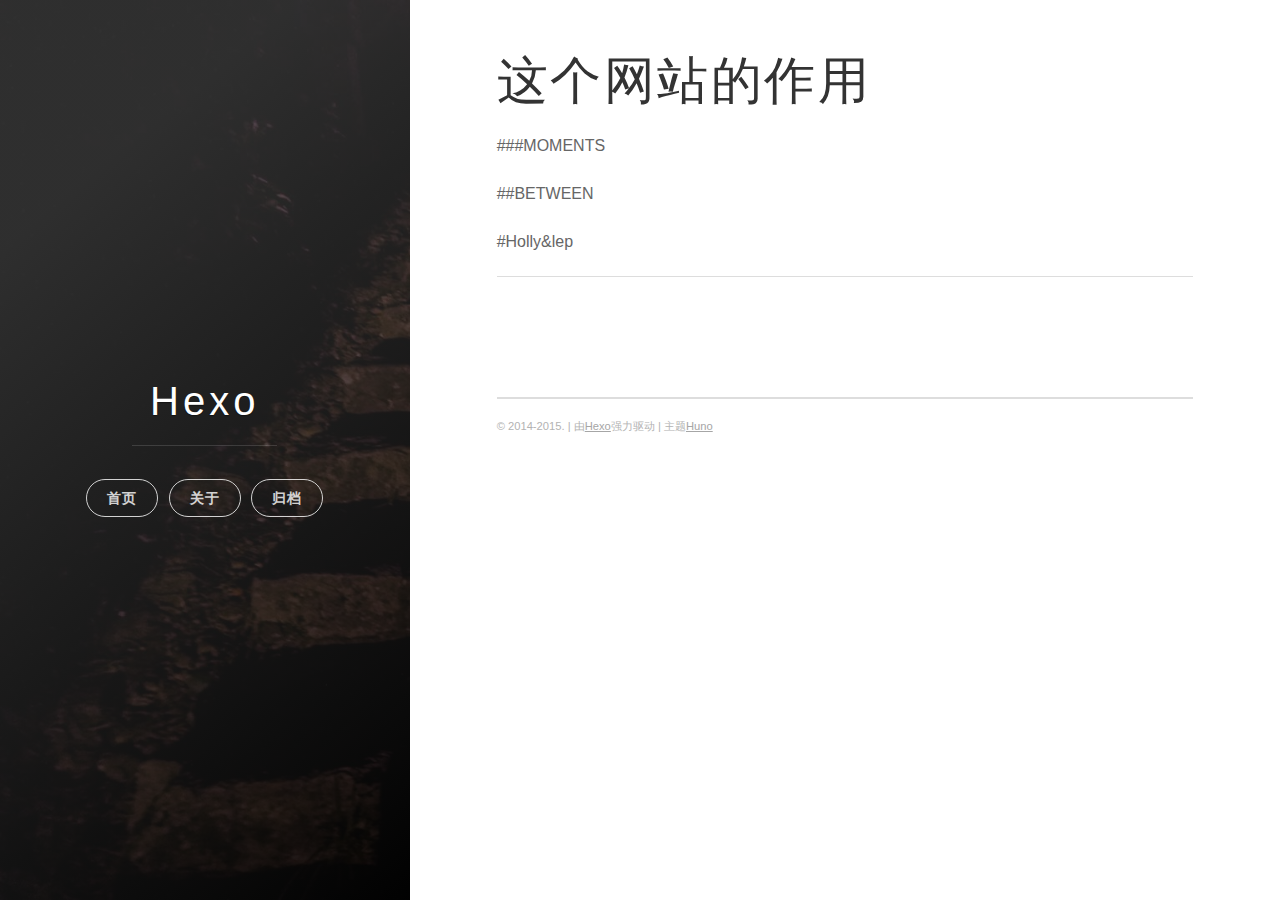
==== commit 3aa3b7fd: "Site updated: 2020-03-31 00:24:19" ====
--- a/about/index.html
+++ b/about/index.html
@@ -7,7 +7,7 @@
     
 
     <title>
-      about 
+      这个网站的作用 
     </title>
 
     <meta name="viewport" content="width=device-width, initial-scale=1, maximum-scale=1, user-scalable=no">
@@ -18,13 +18,13 @@
 
     <meta name="description" content="###MOMENTS ##BETWEEN #Holly&amp;lep">
 <meta property="og:type" content="website">
-<meta property="og:title" content="about">
+<meta property="og:title" content="这个网站的作用">
 <meta property="og:url" content="http://yoursite.com/about/index.html">
 <meta property="og:site_name" content="Hexo">
 <meta property="og:description" content="###MOMENTS ##BETWEEN #Holly&amp;lep">
 <meta property="og:locale" content="en_US">
-<meta property="article:published_time" content="2020-03-30T16:18:00.000Z">
-<meta property="article:modified_time" content="2020-03-30T16:22:12.238Z">
+<meta property="article:published_time" content="2020-03-30T16:24:06.043Z">
+<meta property="article:modified_time" content="2020-03-30T16:24:06.043Z">
 <meta property="article:author" content="John Doe">
 <meta name="twitter:card" content="summary">
     
@@ -158,7 +158,7 @@
 
   <header class="post-header">
     
-    <h1 class="post-title">about</h1>
+    <h1 class="post-title">这个网站的作用</h1>
 
     
 
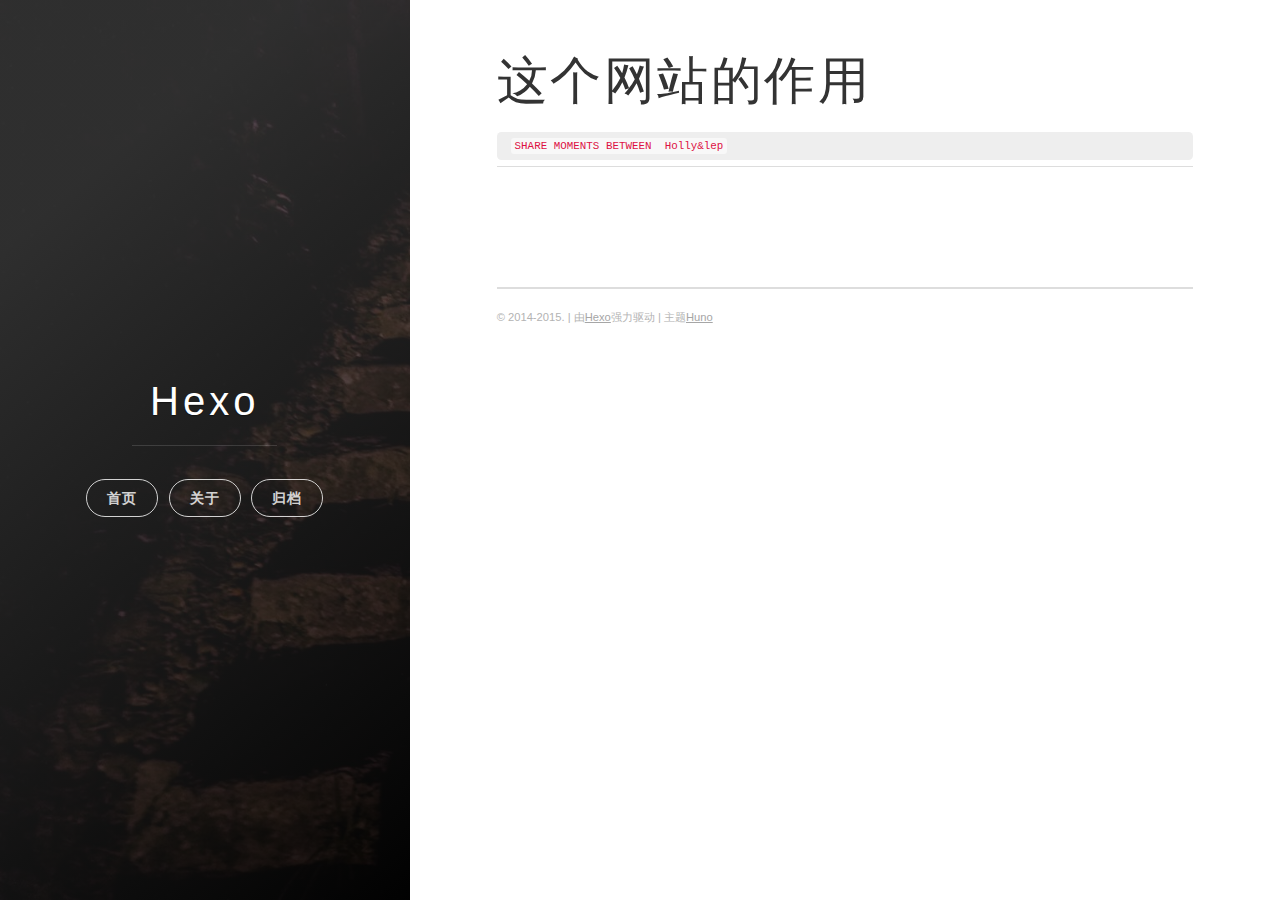
==== commit b8aca5d3: "Site updated: 2020-03-31 00:26:38" ====
--- a/about/index.html
+++ b/about/index.html
@@ -16,15 +16,15 @@
     
     
 
-    <meta name="description" content="###MOMENTS ##BETWEEN #Holly&amp;lep">
+    <meta name="description" content="SHARE MOMENTS BETWEEN  Holly&amp;lep">
 <meta property="og:type" content="website">
 <meta property="og:title" content="这个网站的作用">
 <meta property="og:url" content="http://yoursite.com/about/index.html">
 <meta property="og:site_name" content="Hexo">
-<meta property="og:description" content="###MOMENTS ##BETWEEN #Holly&amp;lep">
+<meta property="og:description" content="SHARE MOMENTS BETWEEN  Holly&amp;lep">
 <meta property="og:locale" content="en_US">
-<meta property="article:published_time" content="2020-03-30T16:24:06.043Z">
-<meta property="article:modified_time" content="2020-03-30T16:24:06.043Z">
+<meta property="article:published_time" content="2020-03-30T16:26:24.134Z">
+<meta property="article:modified_time" content="2020-03-30T16:26:24.134Z">
 <meta property="article:author" content="John Doe">
 <meta name="twitter:card" content="summary">
     
@@ -165,10 +165,8 @@
   </header>
 
   <section id="post-content" class="article-content post">
-    <p>###MOMENTS</p>
-<p>##BETWEEN</p>
-<p>#Holly&amp;lep</p>
-
+    <pre><code>SHARE MOMENTS BETWEEN  Holly&amp;lep
+</code></pre>
   </section>
 
   <section class="post-comments">
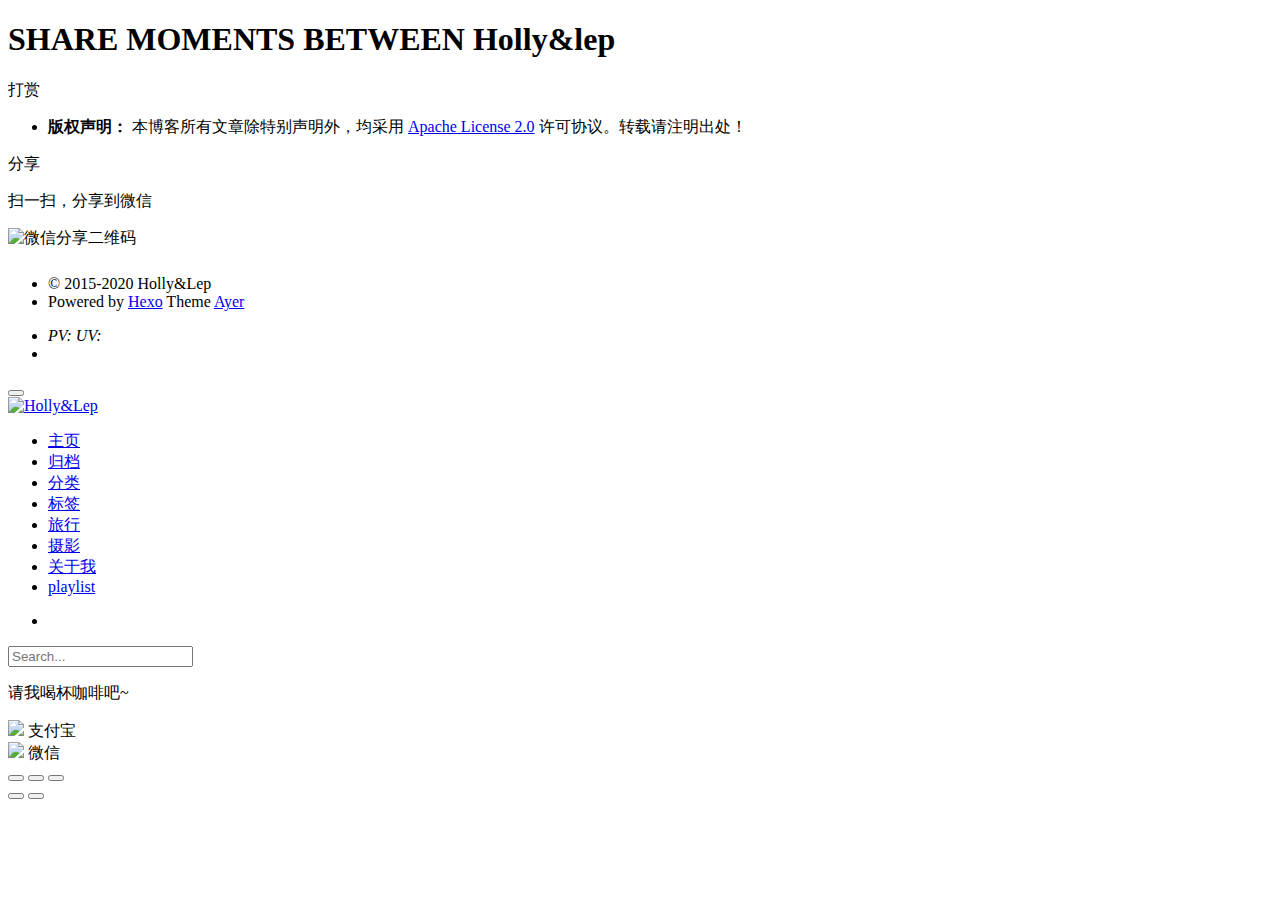
==== commit eb92095f: "Site updated: 2020-03-31 12:20:43" ====
--- a/about/index.html
+++ b/about/index.html
@@ -1,217 +1,491 @@
 <!DOCTYPE html>
-<html>
+
+
+<html lang="zh-Hans" >
+
+
 <head>
-    <meta charset="utf-8">
-    <meta http-equiv="X-UA-Compatible" content="chrome=1">
-
-    
-
-    <title>
-      这个网站的作用 
-    </title>
-
-    <meta name="viewport" content="width=device-width, initial-scale=1, maximum-scale=1, user-scalable=no">
-    
-      <meta name="author" content="John Doe">
-    
-    
-
-    <meta name="description" content="SHARE MOMENTS BETWEEN  Holly&amp;lep">
-<meta property="og:type" content="website">
-<meta property="og:title" content="这个网站的作用">
-<meta property="og:url" content="http://yoursite.com/about/index.html">
-<meta property="og:site_name" content="Hexo">
-<meta property="og:description" content="SHARE MOMENTS BETWEEN  Holly&amp;lep">
-<meta property="og:locale" content="en_US">
-<meta property="article:published_time" content="2020-03-30T16:26:24.134Z">
-<meta property="article:modified_time" content="2020-03-30T16:26:24.134Z">
-<meta property="article:author" content="John Doe">
-<meta name="twitter:card" content="summary">
-    
-    
-    
-      <link rel="icon" type="image/x-icon" href="/favicon.png">
-    
-    
-<link rel="stylesheet" href="/css/uno.css">
-
-    
-<link rel="stylesheet" href="/css/highlight.css">
-
-    
-<link rel="stylesheet" href="/css/archive.css">
-
-    
-<link rel="stylesheet" href="/css/china-social-icon.css">
-
-
-<meta name="generator" content="Hexo 4.2.0"></head>
+  <meta charset="utf-8" />
+    
+  <meta name="viewport" content="width=device-width, initial-scale=1, maximum-scale=1" />
+  <title>
+    SHARE MOMENTS BETWEEN  Holly&amp;lep |  Holly&amp;Lep
+  </title>
+  <meta name="generator" content="hexo-theme-yilia-plus">
+  
+  <link rel="shortcut icon" href="/favicon.ico" />
+  
+  
+<link rel="stylesheet" href="/dist/main.css">
+
+  
+<link rel="stylesheet" href="/css/custom.css">
+
+  
+  <script src="https://cdn.jsdelivr.net/npm/pace-js@1.0.2/pace.min.js"></script>
+  
+  
+
+  
+
+</head>
+
+</html>
+
 <body>
-
-    <span class="mobile btn-mobile-menu">
-        <i class="icon icon-list btn-mobile-menu__icon"></i>
-        <i class="icon icon-x-circle btn-mobile-close__icon hidden"></i>
-    </span>
-
-    
-
-<header class="panel-cover panel-cover--collapsed">
-
-
-  <div class="panel-main">
-
-  
-    <div class="panel-main__inner panel-inverted">
-    <div class="panel-main__content">
-
-        
-
-        <h1 class="panel-cover__title panel-title"><a href="/" title="link to homepage">Hexo</a></h1>
-        <hr class="panel-cover__divider" />
-
-        
-
-        <div class="navigation-wrapper">
-
-          <nav class="cover-navigation cover-navigation--primary">
-            <ul class="navigation">
-
-              
-                
-                <li class="navigation__item"><a href="/#blog" title="" class="blog-button">首页</a></li>
-              
-                
-                <li class="navigation__item"><a href="/about" title="" class="">关于</a></li>
-              
-                
-                <li class="navigation__item"><a href="/archive" title="" class="">归档</a></li>
-              
-
-            </ul>
-          </nav>
-
-          <!-- ----------------------------
-To add a new social icon simply duplicate one of the list items from below
-and change the class in the <i> tag to match the desired social network
-and then add your link to the <a>. Here is a full list of social network
-classes that you can use:
-
-    icon-social-500px
-    icon-social-behance
-    icon-social-delicious
-    icon-social-designer-news
-    icon-social-deviant-art
-    icon-social-digg
-    icon-social-dribbble
-    icon-social-facebook
-    icon-social-flickr
-    icon-social-forrst
-    icon-social-foursquare
-    icon-social-github
-    icon-social-google-plus
-    icon-social-hi5
-    icon-social-instagram
-    icon-social-lastfm
-    icon-social-linkedin
-    icon-social-medium
-    icon-social-myspace
-    icon-social-path
-    icon-social-pinterest
-    icon-social-rdio
-    icon-social-reddit
-    icon-social-skype
-    icon-social-spotify
-    icon-social-stack-overflow
-    icon-social-steam
-    icon-social-stumbleupon
-    icon-social-treehouse
-    icon-social-tumblr
-    icon-social-twitter
-    icon-social-vimeo
-    icon-social-xbox
-    icon-social-yelp
-    icon-social-youtube
-    icon-social-zerply
-    icon-mail
-
--------------------------------->
-
-<!-- add social info here -->
-
-
-
+  <div id="app">
+    <main class="content on">
+      <section class="outer">
+  <article id="page-about-" class="article article-type-page-about" itemscope
+  itemprop="blogPost" data-scroll-reveal>
+
+  <div class="article-inner">
+    
+    <header class="article-header">
+       
+<h1 class="article-title sea-center" style="border-left:0" itemprop="name">
+  SHARE MOMENTS BETWEEN  Holly&amp;lep
+</h1>
+ 
+
+    </header>
+    
+
+    
+
+    
+
+    
+    <div class="article-entry" itemprop="articleBody">
+      
+      
+
+      
+      
+      
+      <!-- reward -->
+      
+      <div id="reward-btn">
+        打赏
+      </div>
+      
+    </div>
+    
+    
+      <!-- copyright -->
+      
+        <div class="declare">
+          <ul class="post-copyright">
+            <li>
+              <i class="ri-copyright-line"></i>
+              <strong>版权声明： </strong s>
+              本博客所有文章除特别声明外，均采用 <a href="https://www.apache.org/licenses/LICENSE-2.0.html" rel="external nofollow"
+                target="_blank">Apache License 2.0</a> 许可协议。转载请注明出处！
+            </li>
+          </ul>
         </div>
-
+        
+    <footer class="article-footer">
+      
+          
+<div class="share-btn">
+      <span class="share-sns share-outer">
+        <i class="ri-share-forward-line"></i>
+        分享
+      </span>
+      <div class="share-wrap">
+        <i class="arrow"></i>
+        <div class="share-icons">
+          
+          <a class="weibo share-sns" href="javascript:;" data-type="weibo">
+            <i class="ri-weibo-fill"></i>
+          </a>
+          <a class="weixin share-sns wxFab" href="javascript:;" data-type="weixin">
+            <i class="ri-wechat-fill"></i>
+          </a>
+          <a class="qq share-sns" href="javascript:;" data-type="qq">
+            <i class="ri-qq-fill"></i>
+          </a>
+          <a class="douban share-sns" href="javascript:;" data-type="douban">
+            <i class="ri-douban-line"></i>
+          </a>
+          <!-- <a class="qzone share-sns" href="javascript:;" data-type="qzone">
+            <i class="icon icon-qzone"></i>
+          </a> -->
+          
+          <a class="facebook share-sns" href="javascript:;" data-type="facebook">
+            <i class="ri-facebook-circle-fill"></i>
+          </a>
+          <a class="twitter share-sns" href="javascript:;" data-type="twitter">
+            <i class="ri-twitter-fill"></i>
+          </a>
+          <a class="google share-sns" href="javascript:;" data-type="google">
+            <i class="ri-google-fill"></i>
+          </a>
+        </div>
       </div>
-
-    </div>
-
-    <div class="panel-cover--overlay"></div>
+</div>
+
+<div class="wx-share-modal">
+    <a class="modal-close" href="javascript:;"><i class="ri-close-circle-line"></i></a>
+    <p>扫一扫，分享到微信</p>
+    <div class="wx-qrcode">
+      <img src="//api.qrserver.com/v1/create-qr-code/?size=150x150&data=http://yoursite.com/about/" alt="微信分享二维码">
+    </div>
+</div>
+
+<div id="share-mask"></div>
+      
+      
+
+    </footer>
+
   </div>
-</header>
-
-    <div class="content-wrapper">
-        <div class="content-wrapper__inner entry">
-            
-
-<article class="post-container post-container--single">
-
-  <header class="post-header">
-    
-    <h1 class="post-title">这个网站的作用</h1>
-
-    
-
-  </header>
-
-  <section id="post-content" class="article-content post">
-    <pre><code>SHARE MOMENTS BETWEEN  Holly&amp;lep
-</code></pre>
-  </section>
-
-  <section class="post-comments">
-
-    <!-- 将评论系统（例如Disqus、多说、友言、畅言等）提供的代码片段粘贴在这里 -->
-    
+
+  
+  
+
+  
+
+  
+  
+<!-- valine评论 -->
+<div id="vcomments-box">
+    <div id="vcomments">
+    </div>
+</div>
+<script src="//cdn1.lncld.net/static/js/3.0.4/av-min.js"></script>
+<script src='https://cdn.jsdelivr.net/npm/valine@1.3.10/dist/Valine.min.js'></script>
+<script>
+    new Valine({
+        el: '#vcomments',
+        app_id: 'QKmeIuui00dkhPWBBgMpgEze-9Nh9j0Va',
+        app_key: 'Su50QKLgdzQe00splNmqfbHL',
+        path: window.location.pathname,
+        notify: 'false',
+        verify: 'false',
+        avatar: 'mp',
+        placeholder: '给我的文章加点评论吧~',
+        recordIP: true
+    });
+    const infoEle = document.querySelector('#vcomments .info');
+    if (infoEle && infoEle.childNodes && infoEle.childNodes.length > 0) {
+        infoEle.childNodes.forEach(function (item) {
+            item.parentNode.removeChild(item);
+        });
+    }
+</script>
+<style>
+    #vcomments-box {
+        padding: 5px 30px;
+    }
+
+    @media screen and (max-width: 800px) {
+        #vcomments-box {
+            padding: 5px 0px;
+        }
+    }
+
+    #vcomments-box #vcomments {
+        background-color: #fff;
+    }
+
+    .v .vlist .vcard .vh {
+        padding-right: 20px;
+    }
+
+    .v .vlist .vcard {
+        padding-left: 10px;
+    }
+</style>
+
+  
+
+  
+
+</article>
 </section>
-
-
-</article>
-
-
-            <footer class="footer">
-
-    <span class="footer__copyright">&copy; 2014-2015. | 由<a href="https://hexo.io/" target="_blank" rel="noopener">Hexo</a>强力驱动 | 主题<a href="https://github.com/someus/huno" target="_blank" rel="noopener">Huno</a></span>
-    
+      <footer class="footer">
+  <div class="outer">
+    <ul class="list-inline">
+      <li>
+        &copy;
+        2015-2020
+        Holly&amp;Lep
+      </li>
+      <li>
+        
+        Powered by
+        
+        
+        <a href="https://hexo.io" target="_blank">Hexo</a> Theme <a href="https://github.com/Shen-Yu/hexo-theme-ayer" target="_blank">Ayer</a>
+        
+      </li>
+    </ul>
+    <ul class="list-inline">
+      <li>
+        
+        
+        <span>
+  <i>PV:<span id="busuanzi_value_page_pv"></span></i>
+  <i>UV:<span id="busuanzi_value_site_uv"></span></i>
+</span>
+        
+      </li>
+      
+      <li>
+        <!-- cnzz统计 -->
+        
+        <script type="text/javascript" src='https://s9.cnzz.com/z_stat.php?id=1278069914&amp;web_id=1278069914'></script>
+        
+      </li>
+    </ul>
+  </div>
 </footer>
+      <div class="float_btns">
+        <div class="totop" id="totop">
+  <i class="ri-arrow-up-line"></i>
+</div>
+
+<div class="todark" id="todark">
+  <i class="ri-moon-line"></i>
+</div>
+
+      </div>
+    </main>
+    <aside class="sidebar on">
+      <button class="navbar-toggle"></button>
+<nav class="navbar">
+  
+  <div class="logo">
+    <a href="/"><img src="/images/ayer-side.svg" alt="Holly&amp;Lep"></a>
+  </div>
+  
+  <ul class="nav nav-main">
+    
+    <li class="nav-item">
+      <a class="nav-item-link" href="/">主页</a>
+    </li>
+    
+    <li class="nav-item">
+      <a class="nav-item-link" href="/archives">归档</a>
+    </li>
+    
+    <li class="nav-item">
+      <a class="nav-item-link" href="/categories">分类</a>
+    </li>
+    
+    <li class="nav-item">
+      <a class="nav-item-link" href="/tags">标签</a>
+    </li>
+    
+    <li class="nav-item">
+      <a class="nav-item-link" href="/tags/%E6%97%85%E8%A1%8C/">旅行</a>
+    </li>
+    
+    <li class="nav-item">
+      <a class="nav-item-link" href="http://shenyu-vip.lofter.com" target="_blank" rel="noopener">摄影</a>
+    </li>
+    
+    <li class="nav-item">
+      <a class="nav-item-link" href="/2019/about">关于我</a>
+    </li>
+    
+    <li class="nav-item">
+      <a class="nav-item-link" href="/playlist">playlist</a>
+    </li>
+    
+  </ul>
+</nav>
+<nav class="navbar navbar-bottom">
+  <ul class="nav">
+    <li class="nav-item">
+      
+      <a class="nav-item-link nav-item-search"  title="Search">
+        <i class="ri-search-line"></i>
+      </a>
+      
+      
+      <a class="nav-item-link" target="_blank" href="/atom.xml" title="RSS Feed">
+        <i class="ri-rss-line"></i>
+      </a>
+      
+    </li>
+  </ul>
+</nav>
+<div class="search-form-wrap">
+  <div class="local-search local-search-plugin">
+  <input type="search" id="local-search-input" class="local-search-input" placeholder="Search...">
+  <div id="local-search-result" class="local-search-result"></div>
+</div>
+</div>
+    </aside>
+    <script>
+      if (window.matchMedia("(max-width: 768px)").matches) {
+        document.querySelector('.content').classList.remove('on');
+        document.querySelector('.sidebar').classList.remove('on');
+      }
+    </script>
+    <div id="mask"></div>
+
+<!-- #reward -->
+<div id="reward">
+  <span class="close"><i class="ri-close-line"></i></span>
+  <p class="reward-p"><i class="ri-cup-line"></i>请我喝杯咖啡吧~</p>
+  <div class="reward-box">
+    
+    <div class="reward-item">
+      <img class="reward-img" src="/images/alipay.jpg">
+      <span class="reward-type">支付宝</span>
+    </div>
+    
+    
+    <div class="reward-item">
+      <img class="reward-img" src="/images/wechat.jpg">
+      <span class="reward-type">微信</span>
+    </div>
+    
+  </div>
+</div>
+    
+<script src="/js/jquery-2.0.3.min.js"></script>
+
+
+<script src="/js/lazyload.min.js"></script>
+
+
+
+
+
+
+<script src="https://cdn.jsdelivr.net/npm/jquery-modal@0.9.2/jquery.modal.min.js"></script>
+<link rel="stylesheet" href="https://cdn.jsdelivr.net/npm/jquery-modal@0.9.2/jquery.modal.min.css">
+<script src="https://cdn.jsdelivr.net/npm/justifiedGallery@3.7.0/dist/js/jquery.justifiedGallery.min.js"></script>
+
+<script src="/dist/main.js"></script>
+
+
+
+<!-- Root element of PhotoSwipe. Must have class pswp. -->
+<div class="pswp" tabindex="-1" role="dialog" aria-hidden="true">
+
+    <!-- Background of PhotoSwipe. 
+         It's a separate element as animating opacity is faster than rgba(). -->
+    <div class="pswp__bg"></div>
+
+    <!-- Slides wrapper with overflow:hidden. -->
+    <div class="pswp__scroll-wrap">
+
+        <!-- Container that holds slides. 
+            PhotoSwipe keeps only 3 of them in the DOM to save memory.
+            Don't modify these 3 pswp__item elements, data is added later on. -->
+        <div class="pswp__container">
+            <div class="pswp__item"></div>
+            <div class="pswp__item"></div>
+            <div class="pswp__item"></div>
         </div>
-    </div>
-
-    <!-- js files -->
-    <script src="/js/jquery.min.js"></script>
-    <script src="/js/main.js"></script>
-    <script src="/js/scale.fix.js"></script>
-    
-
-    
-
-    <script type="text/javascript" src="//cdn.mathjax.org/mathjax/latest/MathJax.js?config=TeX-AMS-MML_HTMLorMML"></script>
-    <script type="text/javascript"> 
-        $(document).ready(function(){
-            MathJax.Hub.Config({ 
-                tex2jax: {inlineMath: [['[latex]','[/latex]'], ['\\(','\\)']]} 
-            });
-        });
-    </script>
-
-
-    
-    
-    
-    <!--kill ie6 -->
-<!--[if IE 6]>
-  <script src="//letskillie6.googlecode.com/svn/trunk/2/zh_CN.js"></script>
-<![endif]-->
-
+
+        <!-- Default (PhotoSwipeUI_Default) interface on top of sliding area. Can be changed. -->
+        <div class="pswp__ui pswp__ui--hidden">
+
+            <div class="pswp__top-bar">
+
+                <!--  Controls are self-explanatory. Order can be changed. -->
+
+                <div class="pswp__counter"></div>
+
+                <button class="pswp__button pswp__button--close" title="Close (Esc)"></button>
+
+                <button class="pswp__button pswp__button--share" style="display:none" title="Share"></button>
+
+                <button class="pswp__button pswp__button--fs" title="Toggle fullscreen"></button>
+
+                <button class="pswp__button pswp__button--zoom" title="Zoom in/out"></button>
+
+                <!-- Preloader demo http://codepen.io/dimsemenov/pen/yyBWoR -->
+                <!-- element will get class pswp__preloader--active when preloader is running -->
+                <div class="pswp__preloader">
+                    <div class="pswp__preloader__icn">
+                        <div class="pswp__preloader__cut">
+                            <div class="pswp__preloader__donut"></div>
+                        </div>
+                    </div>
+                </div>
+            </div>
+
+            <div class="pswp__share-modal pswp__share-modal--hidden pswp__single-tap">
+                <div class="pswp__share-tooltip"></div>
+            </div>
+
+            <button class="pswp__button pswp__button--arrow--left" title="Previous (arrow left)">
+            </button>
+
+            <button class="pswp__button pswp__button--arrow--right" title="Next (arrow right)">
+            </button>
+
+            <div class="pswp__caption">
+                <div class="pswp__caption__center"></div>
+            </div>
+
+        </div>
+
+    </div>
+
+</div>
+
+<link rel="stylesheet" href="https://cdn.jsdelivr.net/npm/photoswipe@4.1.3/dist/photoswipe.min.css">
+<link rel="stylesheet" href="https://cdn.jsdelivr.net/npm/photoswipe@4.1.3/dist/default-skin/default-skin.min.css">
+<script src="https://cdn.jsdelivr.net/npm/photoswipe@4.1.3/dist/photoswipe.min.js"></script>
+<script src="https://cdn.jsdelivr.net/npm/photoswipe@4.1.3/dist/photoswipe-ui-default.min.js"></script>
+
+<script>
+    function viewer_init() {
+        let pswpElement = document.querySelectorAll('.pswp')[0];
+        let $imgArr = document.querySelectorAll(('.article-entry img:not(.reward-img)'))
+
+        $imgArr.forEach(($em, i) => {
+            $em.onclick = () => {
+                // slider展开状态
+                // todo: 这样不好，后面改成状态
+                if (document.querySelector('.left-col.show')) return
+                let items = []
+                $imgArr.forEach(($em2, i2) => {
+                    let img = $em2.getAttribute('data-idx', i2)
+                    let src = $em2.getAttribute('data-target') || $em2.getAttribute('src')
+                    let title = $em2.getAttribute('alt')
+                    // 获得原图尺寸
+                    const image = new Image()
+                    image.src = src
+                    items.push({
+                        src: src,
+                        w: image.width || $em2.width,
+                        h: image.height || $em2.height,
+                        title: title
+                    })
+                })
+                var gallery = new PhotoSwipe(pswpElement, PhotoSwipeUI_Default, items, {
+                    index: parseInt(i)
+                });
+                gallery.init()
+            }
+        })
+    }
+    viewer_init()
+</script>
+
+
+
+
+
+<script src="/js/busuanzi-2.3.pure.min.js"></script>
+
+
+
+<script type="text/javascript" src="https://js.users.51.la/20544303.js"></script>
+
+
+    
+  </div>
 </body>
-</html>
+
+</html>